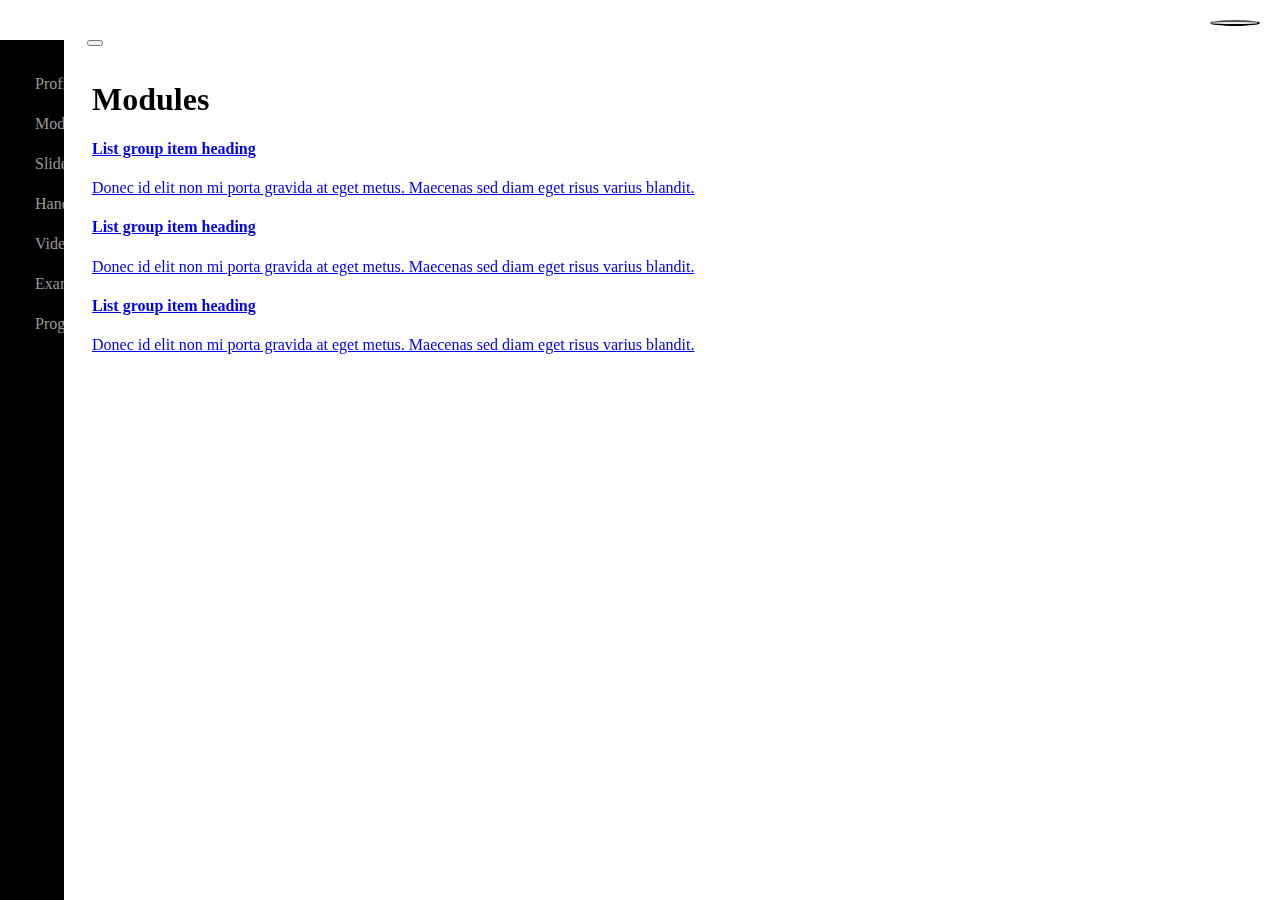
==== index.html @ 8448cd1f "Initial ui" ====
<!DOCTYPE html>
<html lang="en">

<head>

    <meta charset="utf-8">
    <meta http-equiv="X-UA-Compatible" content="IE=edge">
    <meta name="viewport" content="width=device-width, initial-scale=1">
    <meta name="description" content="">
    <meta name="author" content="">

    <title>Simple Sidebar - Start Bootstrap Template</title>

    <!-- Bootstrap Core CSS -->
    <link href="css/bootstrap.min.css" rel="stylesheet">

    <!-- Custom CSS -->
    <link href="css/simple-sidebar.css" rel="stylesheet">

    <!-- HTML5 Shim and Respond.js IE8 support of HTML5 elements and media queries -->
    <!-- WARNING: Respond.js doesn't work if you view the page via file:// -->
    <!--[if lt IE 9]>
        <script src="https://oss.maxcdn.com/libs/html5shiv/3.7.0/html5shiv.js"></script>
        <script src="https://oss.maxcdn.com/libs/respond.js/1.4.2/respond.min.js"></script>
    <![endif]-->

</head>

<body>

    <div id="wrapper">

        <!-- Sidebar -->
        <div id="sidebar-wrapper">
            <ul class="sidebar-nav">
                <li>
                   <a href="#"> <i class="glyphicon glyphicon-user"></i>  Profile</a>
                </li>
                <li>
                    <a href="#"> <i class="glyphicon glyphicon-th-list"></i> Modules</a>
                </li>
                 <li>
                    <a href="#"> <i class="glyphicon glyphicon-blackboard"></i> Slideshows</a>
                </li>
				 <li>
                    <a href="#"> <i class="glyphicon glyphicon-file"></i> Handouts</a>
                </li>
				 <li>
                    <a href="#"> <i class="glyphicon glyphicon-expand"></i> Videos</a>
                </li>
				 <li>
                    <a href="#"> <i class="glyphicon glyphicon-edit"></i> Exams</a>
                </li>
				 <li>
                    <a href="#"> <i class="glyphicon glyphicon-tasks"></i> Progress</a>
                </li>
            </ul>
        </div>
        <!-- /#sidebar-wrapper -->
		 <!-- Navbar -->
		<div class="navbar navbar-default navbar-inverse navbar-fixed-top" id="navbar-toggle">
			<button type="button" class="navbar-toggle"  id="menu-toggle">
			  <span class="icon-bar"></span>
			  <span class="icon-bar"></span>
			  <span class="icon-bar"></span>
			</button>
				
		</div>
        <!-- Page Content -->
        <div id="page-content-wrapper">
            <div class="container-fluid">
                <div class="row">
                    <div class="col-lg-12">
                        <h1>Modules</h1>
                        <div class="list-group">
						  <a href="#" class="list-group-item active">
							<h4 class="list-group-item-heading">List group item heading</h4>
							<p class="list-group-item-text">Donec id elit non mi porta gravida at eget metus. Maecenas sed diam eget risus varius blandit.</p>
						  </a>
						  <a href="#" class="list-group-item">
							<h4 class="list-group-item-heading">List group item heading</h4>
							<p class="list-group-item-text">Donec id elit non mi porta gravida at eget metus. Maecenas sed diam eget risus varius blandit.</p>
						  </a>
						  <a href="#" class="list-group-item">
							<h4 class="list-group-item-heading">List group item heading</h4>
							<p class="list-group-item-text">Donec id elit non mi porta gravida at eget metus. Maecenas sed diam eget risus varius blandit.</p>
						  </a>
						</div>
                    </div>
                </div>
            </div>
				<button type="button" class="btn btn-primary btn-lg btn-fab top right"><span class="glyphicon glyphicon-plus" aria-hidden="true"></span></button>
        </div>
        <!-- /#page-content-wrapper -->

    </div>
    <!-- /#wrapper -->

    <!-- jQuery -->
    <script src="js/jquery.js"></script>

    <!-- Bootstrap Core JavaScript -->
    <script src="js/bootstrap.min.js"></script>

    <!-- Menu Toggle Script -->
    <script>
    $("#menu-toggle").click(function(e) {
        e.preventDefault();
        $("#wrapper").toggleClass("toggled");
    });
    </script>

</body>

</html>
---- css/simple-sidebar.css ----
/*!
 * Start Bootstrap - Simple Sidebar HTML Template (http://startbootstrap.com)
 * Code licensed under the Apache License v2.0.
 * For details, see http://www.apache.org/licenses/LICENSE-2.0.
 */

/* Toggle Styles */

#wrapper {
    padding-left: 0;
    -webkit-transition: all 0.5s ease;
    -moz-transition: all 0.5s ease;
    -o-transition: all 0.5s ease;
    transition: all 0.5s ease;
}

#wrapper.toggled {
    padding-left: 250px;
}

#sidebar-wrapper {
    z-index: 0;
    position: fixed;
    left: 250px;
    width: 0;
    height: 100%;
    margin-left: -250px;
    overflow-y: auto;
    background: #000;
    -webkit-transition: all 0.5s ease;
    -moz-transition: all 0.5s ease;
    -o-transition: all 0.5s ease;
    transition: all 0.5s ease;
}

#wrapper.toggled #sidebar-wrapper {
    width: 250px;
}
#page-content-wrapper {
    width: 100%;
    position: absolute;
    padding: 15px;
	margin-top:40px;
}
#wrapper.toggled #navbar-toggle{
	left:250px;
	right:-250px;
}
#navbar-toggle{
	z-index:1;
	-webkit-transition: all 0.5s ease;
    -moz-transition: all 0.5s ease;
    -o-transition: all 0.5s ease;
    transition: all 0.5s ease;
}
#wrapper.toggled #page-content-wrapper {
    position: absolute;
    margin-right: -250px;
}

/* Sidebar Styles */

.sidebar-nav {
    position: absolute;
    top: 24px;
    width: 250px;
    margin: 0;
    padding: 0;
    list-style: none;
}

.sidebar-nav li {
    text-indent: 20px;
    line-height: 40px;
	margin-left:15px;
}

.sidebar-nav li a {
    display: block;
    text-decoration: none;
    color: #999999;
}

.sidebar-nav li a:hover {
    text-decoration: none;
    color: #fff;
    background: rgba(255,255,255,0.2);
}

.sidebar-nav li a:active,
.sidebar-nav li a:focus {
    text-decoration: none;
}

.sidebar-nav > .sidebar-brand {
    height: 65px;
    font-size: 18px;
    line-height: 60px;
}

.sidebar-nav > .sidebar-brand a {
    color: #999999;
}

.sidebar-nav > .sidebar-brand a:hover {
    color: #fff;
    background: none;
}
.sidebar-nav li a>i{
	margin-left:-24px;
	margin-right: 24px;
}
.navbar-toggle{
	float: left;
	margin-left: 15px;
}
.btn-fab{
    border-radius: 50%;
    width: 50px;
	z-index: 2;
	position:fixed;
}
.btn-fab.top{ top:20px;}
.btn-fab.bottom{bottom:20px;}
.btn-fab.left{left:20px;}
.btn-fab.right{right:20px;}
@media (min-width: 0) {
	.navbar-toggle{
		  display: block; /* force showing the toggle */
	}
}
@media(min-width:768px) {
    #wrapper {
       padding-left: 64px;
    }
    #wrapper.toggled {
       padding-left: 250px;
    }
	#wrapper.toggled  #navbar-toggle,#navbar-toggle{
		left:0;
		right:0;
	 }
    #sidebar-wrapper {
        width: 64px;
    }

    #wrapper.toggled #sidebar-wrapper {
        width: 250px;
    }

    #page-content-wrapper {
        padding: 20px;
        position: relative;
    }

    #wrapper.toggled #page-content-wrapper {
        position: relative;
        margin-right: 0;
    }
}
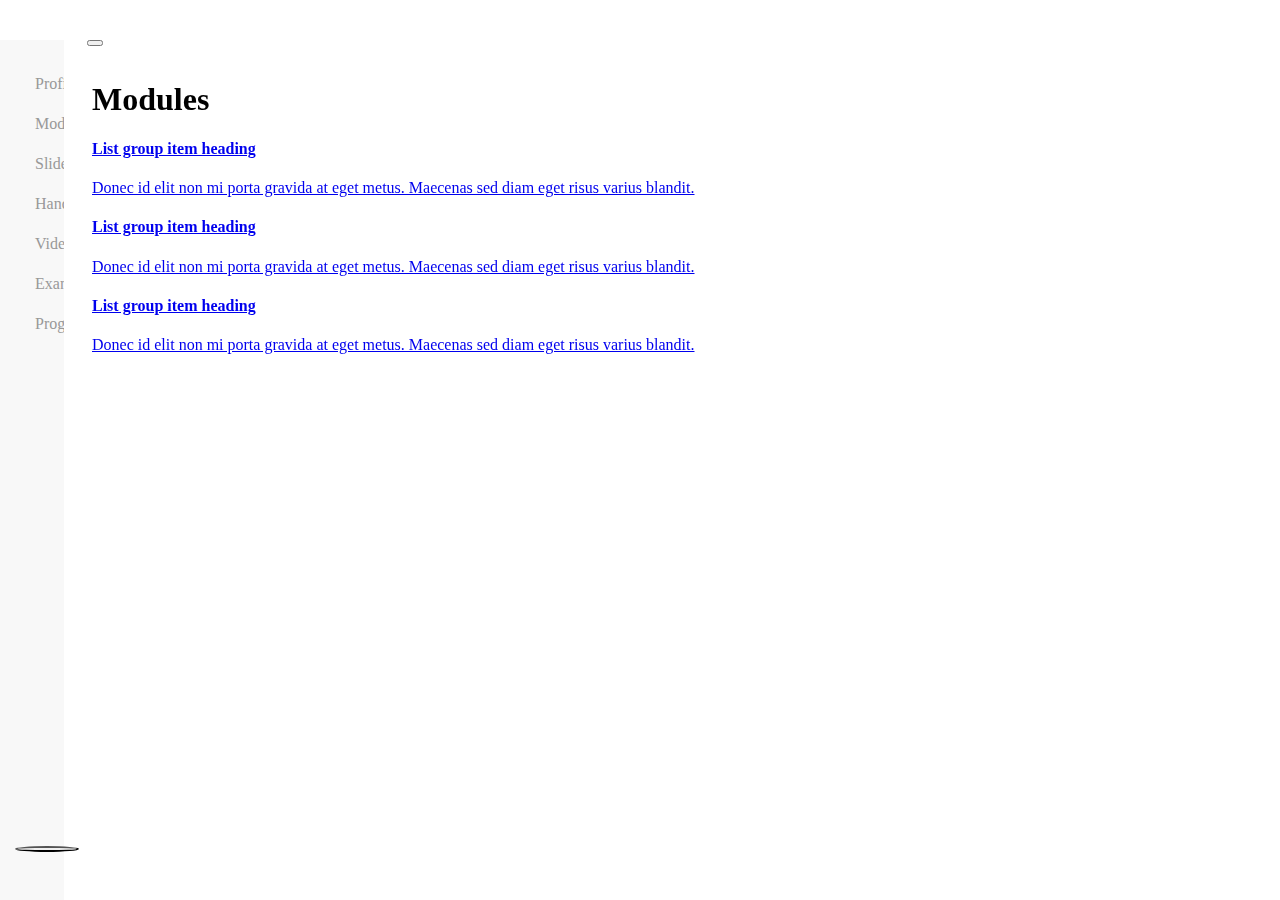
==== commit 6347d861: "Adjust fab button placement" ====
--- a/index.html
+++ b/index.html
@@ -58,7 +58,7 @@
         </div>
         <!-- /#sidebar-wrapper -->
 		 <!-- Navbar -->
-		<div class="navbar navbar-default navbar-inverse navbar-fixed-top" id="navbar-toggle">
+		<div class="navbar navbar-default navbar-fixed-top" id="navbar-toggle">
 			<button type="button" class="navbar-toggle"  id="menu-toggle">
 			  <span class="icon-bar"></span>
 			  <span class="icon-bar"></span>
@@ -89,7 +89,7 @@
                     </div>
                 </div>
             </div>
-				<button type="button" class="btn btn-primary btn-lg btn-fab top right"><span class="glyphicon glyphicon-plus" aria-hidden="true"></span></button>
+				<button type="button" class="btn btn-primary btn-md btn-fab bottom left"><span class="glyphicon glyphicon-plus" aria-hidden="true"></span></button>
         </div>
         <!-- /#page-content-wrapper -->
 
--- a/css/simple-sidebar.css
+++ b/css/simple-sidebar.css
@@ -26,7 +26,7 @@
     height: 100%;
     margin-left: -250px;
     overflow-y: auto;
-    background: #000;
+    background: #F8F8F8;
     -webkit-transition: all 0.5s ease;
     -moz-transition: all 0.5s ease;
     -o-transition: all 0.5s ease;
@@ -72,13 +72,13 @@
 .sidebar-nav li {
     text-indent: 20px;
     line-height: 40px;
-	margin-left:15px;
 }
 
 .sidebar-nav li a {
     display: block;
     text-decoration: none;
     color: #999999;
+	margin-left:15px;
 }
 
 .sidebar-nav li a:hover {
@@ -110,20 +110,26 @@
 	margin-left:-24px;
 	margin-right: 24px;
 }
+.sidebar-nav li:hover {
+	background:#eee;
+}
+.sidebar-nav li:hover  a{
+	color:#337ab7;
+}
 .navbar-toggle{
 	float: left;
 	margin-left: 15px;
 }
 .btn-fab{
     border-radius: 50%;
-    width: 50px;
+    width: 4rem;
 	z-index: 2;
 	position:fixed;
 }
-.btn-fab.top{ top:20px;}
-.btn-fab.bottom{bottom:20px;}
-.btn-fab.left{left:20px;}
-.btn-fab.right{right:20px;}
+.btn-fab.top{ top:3rem;}
+.btn-fab.bottom{bottom:3rem;}
+.btn-fab.left{left:15px;}
+.btn-fab.right{right:15px;}
 @media (min-width: 0) {
 	.navbar-toggle{
 		  display: block; /* force showing the toggle */
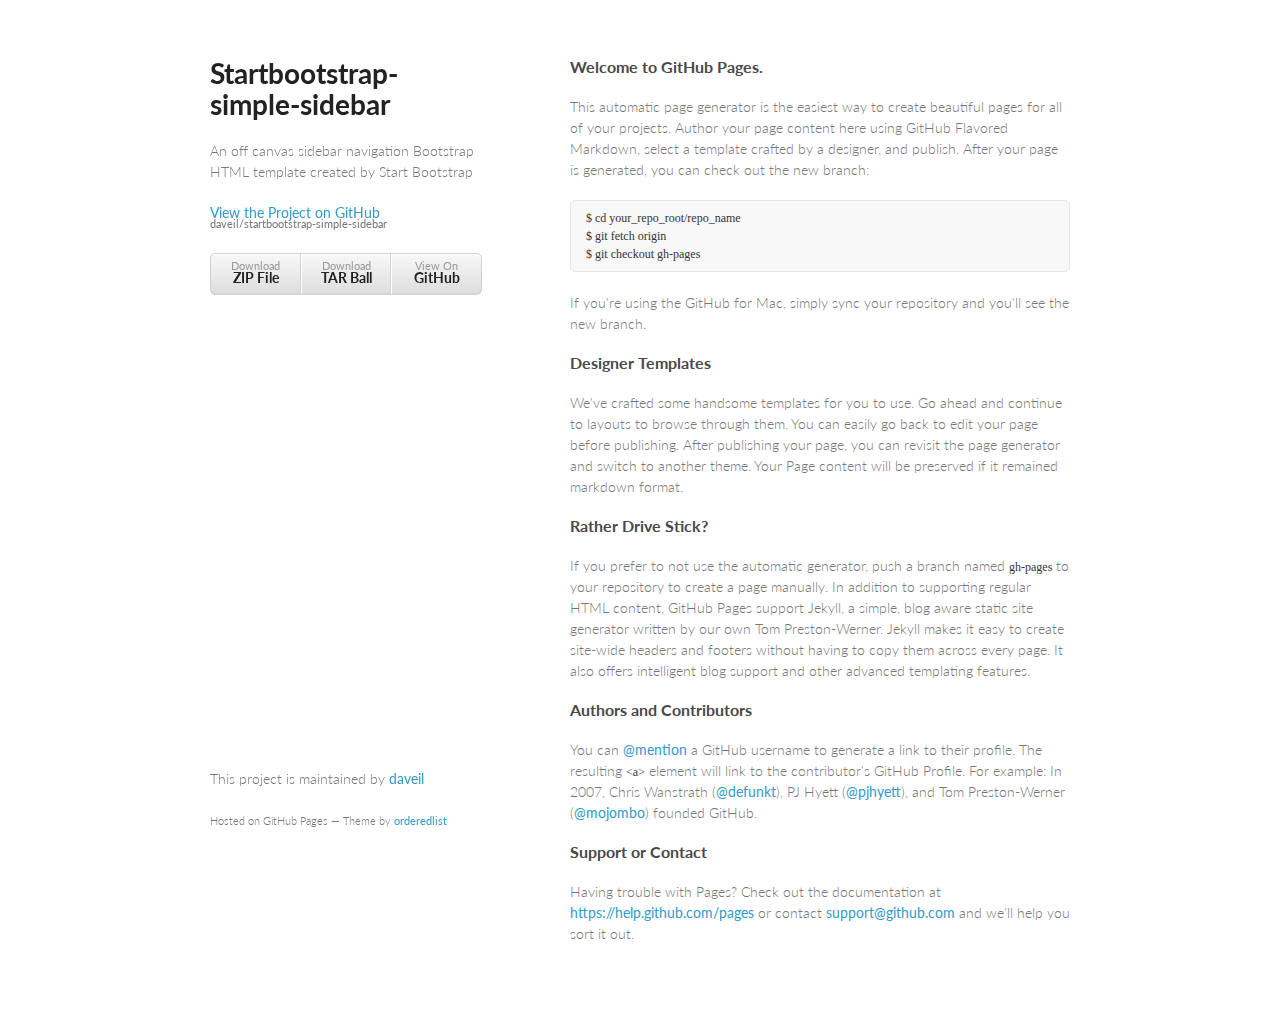
==== commit 0259909e: "Create gh-pages branch via GitHub" ====
--- a/index.html
+++ b/index.html
@@ -1,115 +1,71 @@
-<!DOCTYPE html>
-<html lang="en">
+<!doctype html>
+<html>
+  <head>
+    <meta charset="utf-8">
+    <meta http-equiv="X-UA-Compatible" content="chrome=1">
+    <title>Startbootstrap-simple-sidebar by daveil</title>
 
-<head>
+    <link rel="stylesheet" href="stylesheets/styles.css">
+    <link rel="stylesheet" href="stylesheets/pygment_trac.css">
+    <meta name="viewport" content="width=device-width, initial-scale=1, user-scalable=no">
+    <!--[if lt IE 9]>
+    <script src="//html5shiv.googlecode.com/svn/trunk/html5.js"></script>
+    <![endif]-->
+  </head>
+  <body>
+    <div class="wrapper">
+      <header>
+        <h1>Startbootstrap-simple-sidebar</h1>
+        <p>An off canvas sidebar navigation Bootstrap HTML template created by Start Bootstrap</p>
 
-    <meta charset="utf-8">
-    <meta http-equiv="X-UA-Compatible" content="IE=edge">
-    <meta name="viewport" content="width=device-width, initial-scale=1">
-    <meta name="description" content="">
-    <meta name="author" content="">
+        <p class="view"><a href="https://github.com/daveil/startbootstrap-simple-sidebar">View the Project on GitHub <small>daveil/startbootstrap-simple-sidebar</small></a></p>
 
-    <title>Simple Sidebar - Start Bootstrap Template</title>
 
-    <!-- Bootstrap Core CSS -->
-    <link href="css/bootstrap.min.css" rel="stylesheet">
+        <ul>
+          <li><a href="https://github.com/daveil/startbootstrap-simple-sidebar/zipball/master">Download <strong>ZIP File</strong></a></li>
+          <li><a href="https://github.com/daveil/startbootstrap-simple-sidebar/tarball/master">Download <strong>TAR Ball</strong></a></li>
+          <li><a href="https://github.com/daveil/startbootstrap-simple-sidebar">View On <strong>GitHub</strong></a></li>
+        </ul>
+      </header>
+      <section>
+        <h3>
+<a id="welcome-to-github-pages" class="anchor" href="#welcome-to-github-pages" aria-hidden="true"><span class="octicon octicon-link"></span></a>Welcome to GitHub Pages.</h3>
 
-    <!-- Custom CSS -->
-    <link href="css/simple-sidebar.css" rel="stylesheet">
+<p>This automatic page generator is the easiest way to create beautiful pages for all of your projects. Author your page content here using GitHub Flavored Markdown, select a template crafted by a designer, and publish. After your page is generated, you can check out the new branch:</p>
 
-    <!-- HTML5 Shim and Respond.js IE8 support of HTML5 elements and media queries -->
-    <!-- WARNING: Respond.js doesn't work if you view the page via file:// -->
-    <!--[if lt IE 9]>
-        <script src="https://oss.maxcdn.com/libs/html5shiv/3.7.0/html5shiv.js"></script>
-        <script src="https://oss.maxcdn.com/libs/respond.js/1.4.2/respond.min.js"></script>
-    <![endif]-->
+<pre><code>$ cd your_repo_root/repo_name
+$ git fetch origin
+$ git checkout gh-pages
+</code></pre>
 
-</head>
+<p>If you're using the GitHub for Mac, simply sync your repository and you'll see the new branch.</p>
 
-<body>
+<h3>
+<a id="designer-templates" class="anchor" href="#designer-templates" aria-hidden="true"><span class="octicon octicon-link"></span></a>Designer Templates</h3>
 
-    <div id="wrapper">
+<p>We've crafted some handsome templates for you to use. Go ahead and continue to layouts to browse through them. You can easily go back to edit your page before publishing. After publishing your page, you can revisit the page generator and switch to another theme. Your Page content will be preserved if it remained markdown format.</p>
 
-        <!-- Sidebar -->
-        <div id="sidebar-wrapper">
-            <ul class="sidebar-nav">
-                <li>
-                   <a href="#"> <i class="glyphicon glyphicon-user"></i>  Profile</a>
-                </li>
-                <li>
-                    <a href="#"> <i class="glyphicon glyphicon-th-list"></i> Modules</a>
-                </li>
-                 <li>
-                    <a href="#"> <i class="glyphicon glyphicon-blackboard"></i> Slideshows</a>
-                </li>
-				 <li>
-                    <a href="#"> <i class="glyphicon glyphicon-file"></i> Handouts</a>
-                </li>
-				 <li>
-                    <a href="#"> <i class="glyphicon glyphicon-expand"></i> Videos</a>
-                </li>
-				 <li>
-                    <a href="#"> <i class="glyphicon glyphicon-edit"></i> Exams</a>
-                </li>
-				 <li>
-                    <a href="#"> <i class="glyphicon glyphicon-tasks"></i> Progress</a>
-                </li>
-            </ul>
-        </div>
-        <!-- /#sidebar-wrapper -->
-		 <!-- Navbar -->
-		<div class="navbar navbar-default navbar-fixed-top" id="navbar-toggle">
-			<button type="button" class="navbar-toggle"  id="menu-toggle">
-			  <span class="icon-bar"></span>
-			  <span class="icon-bar"></span>
-			  <span class="icon-bar"></span>
-			</button>
-				
-		</div>
-        <!-- Page Content -->
-        <div id="page-content-wrapper">
-            <div class="container-fluid">
-                <div class="row">
-                    <div class="col-lg-12">
-                        <h1>Modules</h1>
-                        <div class="list-group">
-						  <a href="#" class="list-group-item active">
-							<h4 class="list-group-item-heading">List group item heading</h4>
-							<p class="list-group-item-text">Donec id elit non mi porta gravida at eget metus. Maecenas sed diam eget risus varius blandit.</p>
-						  </a>
-						  <a href="#" class="list-group-item">
-							<h4 class="list-group-item-heading">List group item heading</h4>
-							<p class="list-group-item-text">Donec id elit non mi porta gravida at eget metus. Maecenas sed diam eget risus varius blandit.</p>
-						  </a>
-						  <a href="#" class="list-group-item">
-							<h4 class="list-group-item-heading">List group item heading</h4>
-							<p class="list-group-item-text">Donec id elit non mi porta gravida at eget metus. Maecenas sed diam eget risus varius blandit.</p>
-						  </a>
-						</div>
-                    </div>
-                </div>
-            </div>
-				<button type="button" class="btn btn-primary btn-md btn-fab bottom left"><span class="glyphicon glyphicon-plus" aria-hidden="true"></span></button>
-        </div>
-        <!-- /#page-content-wrapper -->
+<h3>
+<a id="rather-drive-stick" class="anchor" href="#rather-drive-stick" aria-hidden="true"><span class="octicon octicon-link"></span></a>Rather Drive Stick?</h3>
 
+<p>If you prefer to not use the automatic generator, push a branch named <code>gh-pages</code> to your repository to create a page manually. In addition to supporting regular HTML content, GitHub Pages support Jekyll, a simple, blog aware static site generator written by our own Tom Preston-Werner. Jekyll makes it easy to create site-wide headers and footers without having to copy them across every page. It also offers intelligent blog support and other advanced templating features.</p>
+
+<h3>
+<a id="authors-and-contributors" class="anchor" href="#authors-and-contributors" aria-hidden="true"><span class="octicon octicon-link"></span></a>Authors and Contributors</h3>
+
+<p>You can <a href="https://github.com/blog/821" class="user-mention">@mention</a> a GitHub username to generate a link to their profile. The resulting <code>&lt;a&gt;</code> element will link to the contributor's GitHub Profile. For example: In 2007, Chris Wanstrath (<a href="https://github.com/defunkt" class="user-mention">@defunkt</a>), PJ Hyett (<a href="https://github.com/pjhyett" class="user-mention">@pjhyett</a>), and Tom Preston-Werner (<a href="https://github.com/mojombo" class="user-mention">@mojombo</a>) founded GitHub.</p>
+
+<h3>
+<a id="support-or-contact" class="anchor" href="#support-or-contact" aria-hidden="true"><span class="octicon octicon-link"></span></a>Support or Contact</h3>
+
+<p>Having trouble with Pages? Check out the documentation at <a href="https://help.github.com/pages">https://help.github.com/pages</a> or contact <a href="mailto:support@github.com">support@github.com</a> and we’ll help you sort it out.</p>
+      </section>
+      <footer>
+        <p>This project is maintained by <a href="https://github.com/daveil">daveil</a></p>
+        <p><small>Hosted on GitHub Pages &mdash; Theme by <a href="https://github.com/orderedlist">orderedlist</a></small></p>
+      </footer>
     </div>
-    <!-- /#wrapper -->
-
-    <!-- jQuery -->
-    <script src="js/jquery.js"></script>
-
-    <!-- Bootstrap Core JavaScript -->
-    <script src="js/bootstrap.min.js"></script>
-
-    <!-- Menu Toggle Script -->
-    <script>
-    $("#menu-toggle").click(function(e) {
-        e.preventDefault();
-        $("#wrapper").toggleClass("toggled");
-    });
-    </script>
-
-</body>
-
-</html>
+    <script src="javascripts/scale.fix.js"></script>
+    
+  </body>
+</html>--- a/stylesheets/styles.css
+++ b/stylesheets/styles.css
@@ -0,0 +1,255 @@
+@import url(https://fonts.googleapis.com/css?family=Lato:300italic,700italic,300,700);
+
+body {
+  padding:50px;
+  font:14px/1.5 Lato, "Helvetica Neue", Helvetica, Arial, sans-serif;
+  color:#777;
+  font-weight:300;
+}
+
+h1, h2, h3, h4, h5, h6 {
+  color:#222;
+  margin:0 0 20px;
+}
+
+p, ul, ol, table, pre, dl {
+  margin:0 0 20px;
+}
+
+h1, h2, h3 {
+  line-height:1.1;
+}
+
+h1 {
+  font-size:28px;
+}
+
+h2 {
+  color:#393939;
+}
+
+h3, h4, h5, h6 {
+  color:#494949;
+}
+
+a {
+  color:#39c;
+  font-weight:400;
+  text-decoration:none;
+}
+
+a small {
+  font-size:11px;
+  color:#777;
+  margin-top:-0.6em;
+  display:block;
+}
+
+.wrapper {
+  width:860px;
+  margin:0 auto;
+}
+
+blockquote {
+  border-left:1px solid #e5e5e5;
+  margin:0;
+  padding:0 0 0 20px;
+  font-style:italic;
+}
+
+code, pre {
+  font-family:Monaco, Bitstream Vera Sans Mono, Lucida Console, Terminal;
+  color:#333;
+  font-size:12px;
+}
+
+pre {
+  padding:8px 15px;
+  background: #f8f8f8;  
+  border-radius:5px;
+  border:1px solid #e5e5e5;
+  overflow-x: auto;
+}
+
+table {
+  width:100%;
+  border-collapse:collapse;
+}
+
+th, td {
+  text-align:left;
+  padding:5px 10px;
+  border-bottom:1px solid #e5e5e5;
+}
+
+dt {
+  color:#444;
+  font-weight:700;
+}
+
+th {
+  color:#444;
+}
+
+img {
+  max-width:100%;
+}
+
+header {
+  width:270px;
+  float:left;
+  position:fixed;
+}
+
+header ul {
+  list-style:none;
+  height:40px;
+  
+  padding:0;
+  
+  background: #eee;
+  background: -moz-linear-gradient(top, #f8f8f8 0%, #dddddd 100%);
+  background: -webkit-gradient(linear, left top, left bottom, color-stop(0%,#f8f8f8), color-stop(100%,#dddddd));
+  background: -webkit-linear-gradient(top, #f8f8f8 0%,#dddddd 100%);
+  background: -o-linear-gradient(top, #f8f8f8 0%,#dddddd 100%);
+  background: -ms-linear-gradient(top, #f8f8f8 0%,#dddddd 100%);
+  background: linear-gradient(top, #f8f8f8 0%,#dddddd 100%);
+  
+  border-radius:5px;
+  border:1px solid #d2d2d2;
+  box-shadow:inset #fff 0 1px 0, inset rgba(0,0,0,0.03) 0 -1px 0;
+  width:270px;
+}
+
+header li {
+  width:89px;
+  float:left;
+  border-right:1px solid #d2d2d2;
+  height:40px;
+}
+
+header ul a {
+  line-height:1;
+  font-size:11px;
+  color:#999;
+  display:block;
+  text-align:center;
+  padding-top:6px;
+  height:40px;
+}
+
+strong {
+  color:#222;
+  font-weight:700;
+}
+
+header ul li + li {
+  width:88px;
+  border-left:1px solid #fff;
+}
+
+header ul li + li + li {
+  border-right:none;
+  width:89px;
+}
+
+header ul a strong {
+  font-size:14px;
+  display:block;
+  color:#222;
+}
+
+section {
+  width:500px;
+  float:right;
+  padding-bottom:50px;
+}
+
+small {
+  font-size:11px;
+}
+
+hr {
+  border:0;
+  background:#e5e5e5;
+  height:1px;
+  margin:0 0 20px;
+}
+
+footer {
+  width:270px;
+  float:left;
+  position:fixed;
+  bottom:50px;
+}
+
+@media print, screen and (max-width: 960px) {
+  
+  div.wrapper {
+    width:auto;
+    margin:0;
+  }
+  
+  header, section, footer {
+    float:none;
+    position:static;
+    width:auto;
+  }
+  
+  header {
+    padding-right:320px;
+  }
+  
+  section {
+    border:1px solid #e5e5e5;
+    border-width:1px 0;
+    padding:20px 0;
+    margin:0 0 20px;
+  }
+  
+  header a small {
+    display:inline;
+  }
+  
+  header ul {
+    position:absolute;
+    right:50px;
+    top:52px;
+  }
+}
+
+@media print, screen and (max-width: 720px) {
+  body {
+    word-wrap:break-word;
+  }
+  
+  header {
+    padding:0;
+  }
+  
+  header ul, header p.view {
+    position:static;
+  }
+  
+  pre, code {
+    word-wrap:normal;
+  }
+}
+
+@media print, screen and (max-width: 480px) {
+  body {
+    padding:15px;
+  }
+  
+  header ul {
+    display:none;
+  }
+}
+
+@media print {
+  body {
+    padding:0.4in;
+    font-size:12pt;
+    color:#444;
+  }
+}
--- a/stylesheets/pygment_trac.css
+++ b/stylesheets/pygment_trac.css
@@ -0,0 +1,69 @@
+.highlight  { background: #ffffff; }
+.highlight .c { color: #999988; font-style: italic } /* Comment */
+.highlight .err { color: #a61717; background-color: #e3d2d2 } /* Error */
+.highlight .k { font-weight: bold } /* Keyword */
+.highlight .o { font-weight: bold } /* Operator */
+.highlight .cm { color: #999988; font-style: italic } /* Comment.Multiline */
+.highlight .cp { color: #999999; font-weight: bold } /* Comment.Preproc */
+.highlight .c1 { color: #999988; font-style: italic } /* Comment.Single */
+.highlight .cs { color: #999999; font-weight: bold; font-style: italic } /* Comment.Special */
+.highlight .gd { color: #000000; background-color: #ffdddd } /* Generic.Deleted */
+.highlight .gd .x { color: #000000; background-color: #ffaaaa } /* Generic.Deleted.Specific */
+.highlight .ge { font-style: italic } /* Generic.Emph */
+.highlight .gr { color: #aa0000 } /* Generic.Error */
+.highlight .gh { color: #999999 } /* Generic.Heading */
+.highlight .gi { color: #000000; background-color: #ddffdd } /* Generic.Inserted */
+.highlight .gi .x { color: #000000; background-color: #aaffaa } /* Generic.Inserted.Specific */
+.highlight .go { color: #888888 } /* Generic.Output */
+.highlight .gp { color: #555555 } /* Generic.Prompt */
+.highlight .gs { font-weight: bold } /* Generic.Strong */
+.highlight .gu { color: #800080; font-weight: bold; } /* Generic.Subheading */
+.highlight .gt { color: #aa0000 } /* Generic.Traceback */
+.highlight .kc { font-weight: bold } /* Keyword.Constant */
+.highlight .kd { font-weight: bold } /* Keyword.Declaration */
+.highlight .kn { font-weight: bold } /* Keyword.Namespace */
+.highlight .kp { font-weight: bold } /* Keyword.Pseudo */
+.highlight .kr { font-weight: bold } /* Keyword.Reserved */
+.highlight .kt { color: #445588; font-weight: bold } /* Keyword.Type */
+.highlight .m { color: #009999 } /* Literal.Number */
+.highlight .s { color: #d14 } /* Literal.String */
+.highlight .na { color: #008080 } /* Name.Attribute */
+.highlight .nb { color: #0086B3 } /* Name.Builtin */
+.highlight .nc { color: #445588; font-weight: bold } /* Name.Class */
+.highlight .no { color: #008080 } /* Name.Constant */
+.highlight .ni { color: #800080 } /* Name.Entity */
+.highlight .ne { color: #990000; font-weight: bold } /* Name.Exception */
+.highlight .nf { color: #990000; font-weight: bold } /* Name.Function */
+.highlight .nn { color: #555555 } /* Name.Namespace */
+.highlight .nt { color: #000080 } /* Name.Tag */
+.highlight .nv { color: #008080 } /* Name.Variable */
+.highlight .ow { font-weight: bold } /* Operator.Word */
+.highlight .w { color: #bbbbbb } /* Text.Whitespace */
+.highlight .mf { color: #009999 } /* Literal.Number.Float */
+.highlight .mh { color: #009999 } /* Literal.Number.Hex */
+.highlight .mi { color: #009999 } /* Literal.Number.Integer */
+.highlight .mo { color: #009999 } /* Literal.Number.Oct */
+.highlight .sb { color: #d14 } /* Literal.String.Backtick */
+.highlight .sc { color: #d14 } /* Literal.String.Char */
+.highlight .sd { color: #d14 } /* Literal.String.Doc */
+.highlight .s2 { color: #d14 } /* Literal.String.Double */
+.highlight .se { color: #d14 } /* Literal.String.Escape */
+.highlight .sh { color: #d14 } /* Literal.String.Heredoc */
+.highlight .si { color: #d14 } /* Literal.String.Interpol */
+.highlight .sx { color: #d14 } /* Literal.String.Other */
+.highlight .sr { color: #009926 } /* Literal.String.Regex */
+.highlight .s1 { color: #d14 } /* Literal.String.Single */
+.highlight .ss { color: #990073 } /* Literal.String.Symbol */
+.highlight .bp { color: #999999 } /* Name.Builtin.Pseudo */
+.highlight .vc { color: #008080 } /* Name.Variable.Class */
+.highlight .vg { color: #008080 } /* Name.Variable.Global */
+.highlight .vi { color: #008080 } /* Name.Variable.Instance */
+.highlight .il { color: #009999 } /* Literal.Number.Integer.Long */
+
+.type-csharp .highlight .k { color: #0000FF }
+.type-csharp .highlight .kt { color: #0000FF }
+.type-csharp .highlight .nf { color: #000000; font-weight: normal }
+.type-csharp .highlight .nc { color: #2B91AF }
+.type-csharp .highlight .nn { color: #000000 }
+.type-csharp .highlight .s { color: #A31515 }
+.type-csharp .highlight .sc { color: #A31515 }
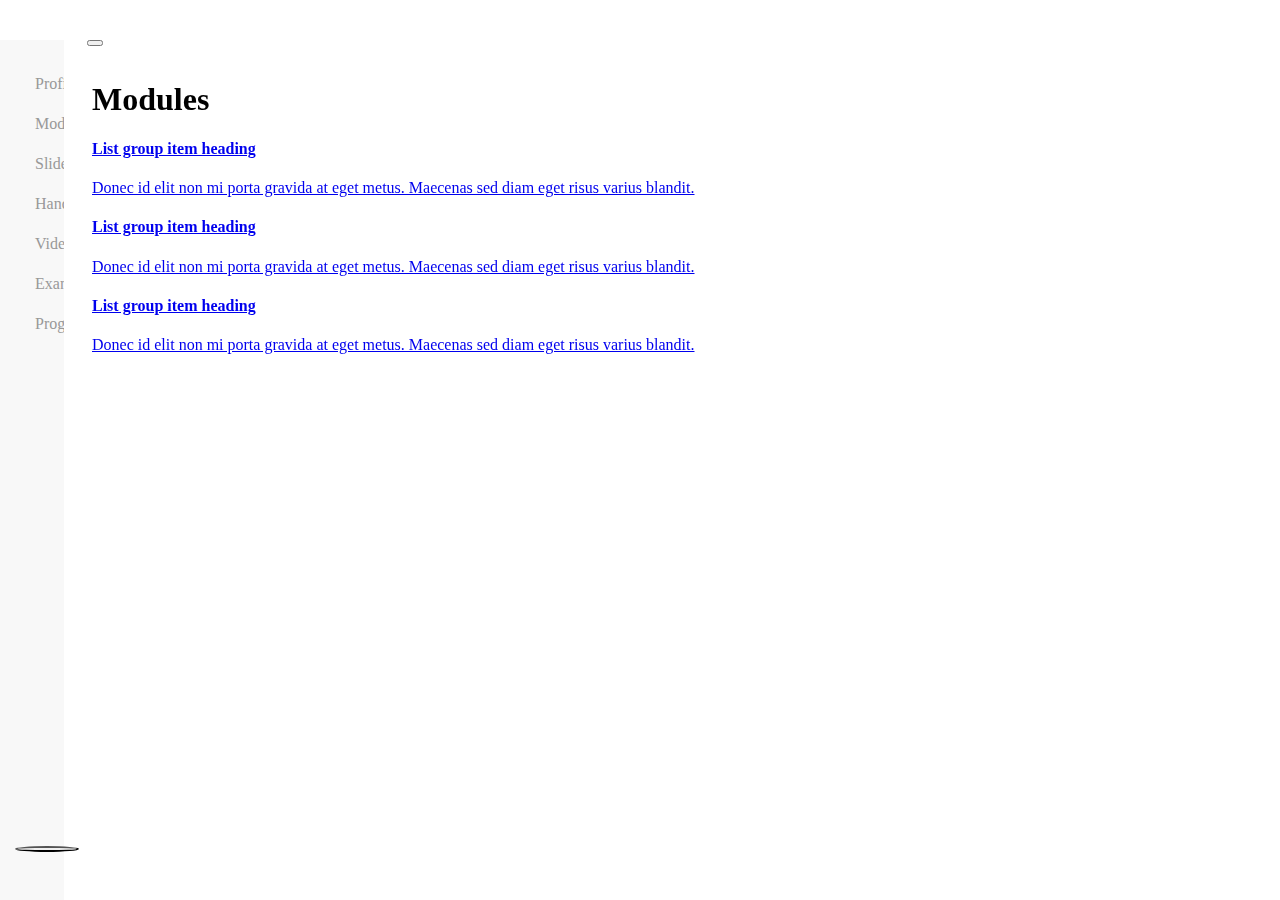
==== commit f8f90fa7: "Change markup" ====
--- a/index.html
+++ b/index.html
@@ -1,71 +1,115 @@
-<!doctype html>
-<html>
-  <head>
+<!DOCTYPE html>
+<html lang="en">
+
+<head>
+
     <meta charset="utf-8">
-    <meta http-equiv="X-UA-Compatible" content="chrome=1">
-    <title>Startbootstrap-simple-sidebar by daveil</title>
+    <meta http-equiv="X-UA-Compatible" content="IE=edge">
+    <meta name="viewport" content="width=device-width, initial-scale=1">
+    <meta name="description" content="">
+    <meta name="author" content="">
 
-    <link rel="stylesheet" href="stylesheets/styles.css">
-    <link rel="stylesheet" href="stylesheets/pygment_trac.css">
-    <meta name="viewport" content="width=device-width, initial-scale=1, user-scalable=no">
+    <title>Simple Sidebar - Start Bootstrap Template</title>
+
+    <!-- Bootstrap Core CSS -->
+    <link href="css/bootstrap.min.css" rel="stylesheet">
+
+    <!-- Custom CSS -->
+    <link href="css/simple-sidebar.css" rel="stylesheet">
+
+    <!-- HTML5 Shim and Respond.js IE8 support of HTML5 elements and media queries -->
+    <!-- WARNING: Respond.js doesn't work if you view the page via file:// -->
     <!--[if lt IE 9]>
-    <script src="//html5shiv.googlecode.com/svn/trunk/html5.js"></script>
+        <script src="https://oss.maxcdn.com/libs/html5shiv/3.7.0/html5shiv.js"></script>
+        <script src="https://oss.maxcdn.com/libs/respond.js/1.4.2/respond.min.js"></script>
     <![endif]-->
-  </head>
-  <body>
-    <div class="wrapper">
-      <header>
-        <h1>Startbootstrap-simple-sidebar</h1>
-        <p>An off canvas sidebar navigation Bootstrap HTML template created by Start Bootstrap</p>
 
-        <p class="view"><a href="https://github.com/daveil/startbootstrap-simple-sidebar">View the Project on GitHub <small>daveil/startbootstrap-simple-sidebar</small></a></p>
+</head>
 
+<body>
 
-        <ul>
-          <li><a href="https://github.com/daveil/startbootstrap-simple-sidebar/zipball/master">Download <strong>ZIP File</strong></a></li>
-          <li><a href="https://github.com/daveil/startbootstrap-simple-sidebar/tarball/master">Download <strong>TAR Ball</strong></a></li>
-          <li><a href="https://github.com/daveil/startbootstrap-simple-sidebar">View On <strong>GitHub</strong></a></li>
-        </ul>
-      </header>
-      <section>
-        <h3>
-<a id="welcome-to-github-pages" class="anchor" href="#welcome-to-github-pages" aria-hidden="true"><span class="octicon octicon-link"></span></a>Welcome to GitHub Pages.</h3>
+    <div id="wrapper">
 
-<p>This automatic page generator is the easiest way to create beautiful pages for all of your projects. Author your page content here using GitHub Flavored Markdown, select a template crafted by a designer, and publish. After your page is generated, you can check out the new branch:</p>
+        <!-- Sidebar -->
+        <div id="sidebar-wrapper">
+            <ul class="sidebar-nav">
+                <li>
+                   <a href="#"> <i class="glyphicon glyphicon-user"></i>  Profile</a>
+                </li>
+                <li>
+                    <a href="#"> <i class="glyphicon glyphicon-th-list"></i> Modules</a>
+                </li>
+                 <li>
+                    <a href="#"> <i class="glyphicon glyphicon-blackboard"></i> Slideshows</a>
+                </li>
+				 <li>
+                    <a href="#"> <i class="glyphicon glyphicon-file"></i> Handouts</a>
+                </li>
+				 <li>
+                    <a href="#"> <i class="glyphicon glyphicon-expand"></i> Videos</a>
+                </li>
+				 <li>
+                    <a href="#"> <i class="glyphicon glyphicon-edit"></i> Exams</a>
+                </li>
+				 <li>
+                    <a href="#"> <i class="glyphicon glyphicon-tasks"></i> Progress</a>
+                </li>
+            </ul>
+        </div>
+        <!-- /#sidebar-wrapper -->
+		 <!-- Navbar -->
+		<div class="navbar navbar-default navbar-fixed-top" id="navbar-toggle">
+			<button type="button" class="navbar-toggle"  id="menu-toggle">
+			  <span class="icon-bar"></span>
+			  <span class="icon-bar"></span>
+			  <span class="icon-bar"></span>
+			</button>
+				
+		</div>
+        <!-- Page Content -->
+        <div id="page-content-wrapper">
+            <div class="container-fluid">
+                <div class="row">
+                    <div class="col-lg-12">
+                        <h1>Modules</h1>
+                        <div class="list-group">
+						  <a href="#" class="list-group-item active">
+							<h4 class="list-group-item-heading">List group item heading</h4>
+							<p class="list-group-item-text">Donec id elit non mi porta gravida at eget metus. Maecenas sed diam eget risus varius blandit.</p>
+						  </a>
+						  <a href="#" class="list-group-item">
+							<h4 class="list-group-item-heading">List group item heading</h4>
+							<p class="list-group-item-text">Donec id elit non mi porta gravida at eget metus. Maecenas sed diam eget risus varius blandit.</p>
+						  </a>
+						  <a href="#" class="list-group-item">
+							<h4 class="list-group-item-heading">List group item heading</h4>
+							<p class="list-group-item-text">Donec id elit non mi porta gravida at eget metus. Maecenas sed diam eget risus varius blandit.</p>
+						  </a>
+						</div>
+                    </div>
+                </div>
+            </div>
+				<button type="button" class="btn btn-primary btn-md btn-fab bottom left"><span class="glyphicon glyphicon-plus" aria-hidden="true"></span></button>
+        </div>
+        <!-- /#page-content-wrapper -->
 
-<pre><code>$ cd your_repo_root/repo_name
-$ git fetch origin
-$ git checkout gh-pages
-</code></pre>
+    </div>
+    <!-- /#wrapper -->
 
-<p>If you're using the GitHub for Mac, simply sync your repository and you'll see the new branch.</p>
+    <!-- jQuery -->
+    <script src="js/jquery.js"></script>
 
-<h3>
-<a id="designer-templates" class="anchor" href="#designer-templates" aria-hidden="true"><span class="octicon octicon-link"></span></a>Designer Templates</h3>
+    <!-- Bootstrap Core JavaScript -->
+    <script src="js/bootstrap.min.js"></script>
 
-<p>We've crafted some handsome templates for you to use. Go ahead and continue to layouts to browse through them. You can easily go back to edit your page before publishing. After publishing your page, you can revisit the page generator and switch to another theme. Your Page content will be preserved if it remained markdown format.</p>
+    <!-- Menu Toggle Script -->
+    <script>
+    $("#menu-toggle").click(function(e) {
+        e.preventDefault();
+        $("#wrapper").toggleClass("toggled");
+    });
+    </script>
 
-<h3>
-<a id="rather-drive-stick" class="anchor" href="#rather-drive-stick" aria-hidden="true"><span class="octicon octicon-link"></span></a>Rather Drive Stick?</h3>
+</body>
 
-<p>If you prefer to not use the automatic generator, push a branch named <code>gh-pages</code> to your repository to create a page manually. In addition to supporting regular HTML content, GitHub Pages support Jekyll, a simple, blog aware static site generator written by our own Tom Preston-Werner. Jekyll makes it easy to create site-wide headers and footers without having to copy them across every page. It also offers intelligent blog support and other advanced templating features.</p>
-
-<h3>
-<a id="authors-and-contributors" class="anchor" href="#authors-and-contributors" aria-hidden="true"><span class="octicon octicon-link"></span></a>Authors and Contributors</h3>
-
-<p>You can <a href="https://github.com/blog/821" class="user-mention">@mention</a> a GitHub username to generate a link to their profile. The resulting <code>&lt;a&gt;</code> element will link to the contributor's GitHub Profile. For example: In 2007, Chris Wanstrath (<a href="https://github.com/defunkt" class="user-mention">@defunkt</a>), PJ Hyett (<a href="https://github.com/pjhyett" class="user-mention">@pjhyett</a>), and Tom Preston-Werner (<a href="https://github.com/mojombo" class="user-mention">@mojombo</a>) founded GitHub.</p>
-
-<h3>
-<a id="support-or-contact" class="anchor" href="#support-or-contact" aria-hidden="true"><span class="octicon octicon-link"></span></a>Support or Contact</h3>
-
-<p>Having trouble with Pages? Check out the documentation at <a href="https://help.github.com/pages">https://help.github.com/pages</a> or contact <a href="mailto:support@github.com">support@github.com</a> and we’ll help you sort it out.</p>
-      </section>
-      <footer>
-        <p>This project is maintained by <a href="https://github.com/daveil">daveil</a></p>
-        <p><small>Hosted on GitHub Pages &mdash; Theme by <a href="https://github.com/orderedlist">orderedlist</a></small></p>
-      </footer>
-    </div>
-    <script src="javascripts/scale.fix.js"></script>
-    
-  </body>
-</html>+</html>
--- a/css/simple-sidebar.css
+++ b/css/simple-sidebar.css
@@ -0,0 +1,166 @@
+/*!
+ * Start Bootstrap - Simple Sidebar HTML Template (http://startbootstrap.com)
+ * Code licensed under the Apache License v2.0.
+ * For details, see http://www.apache.org/licenses/LICENSE-2.0.
+ */
+
+/* Toggle Styles */
+
+#wrapper {
+    padding-left: 0;
+    -webkit-transition: all 0.5s ease;
+    -moz-transition: all 0.5s ease;
+    -o-transition: all 0.5s ease;
+    transition: all 0.5s ease;
+}
+
+#wrapper.toggled {
+    padding-left: 250px;
+}
+
+#sidebar-wrapper {
+    z-index: 0;
+    position: fixed;
+    left: 250px;
+    width: 0;
+    height: 100%;
+    margin-left: -250px;
+    overflow-y: auto;
+    background: #F8F8F8;
+    -webkit-transition: all 0.5s ease;
+    -moz-transition: all 0.5s ease;
+    -o-transition: all 0.5s ease;
+    transition: all 0.5s ease;
+}
+
+#wrapper.toggled #sidebar-wrapper {
+    width: 250px;
+}
+#page-content-wrapper {
+    width: 100%;
+    position: absolute;
+    padding: 15px;
+	margin-top:40px;
+}
+#wrapper.toggled #navbar-toggle{
+	left:250px;
+	right:-250px;
+}
+#navbar-toggle{
+	z-index:1;
+	-webkit-transition: all 0.5s ease;
+    -moz-transition: all 0.5s ease;
+    -o-transition: all 0.5s ease;
+    transition: all 0.5s ease;
+}
+#wrapper.toggled #page-content-wrapper {
+    position: absolute;
+    margin-right: -250px;
+}
+
+/* Sidebar Styles */
+
+.sidebar-nav {
+    position: absolute;
+    top: 24px;
+    width: 250px;
+    margin: 0;
+    padding: 0;
+    list-style: none;
+}
+
+.sidebar-nav li {
+    text-indent: 20px;
+    line-height: 40px;
+}
+
+.sidebar-nav li a {
+    display: block;
+    text-decoration: none;
+    color: #999999;
+	margin-left:15px;
+}
+
+.sidebar-nav li a:hover {
+    text-decoration: none;
+    color: #fff;
+    background: rgba(255,255,255,0.2);
+}
+
+.sidebar-nav li a:active,
+.sidebar-nav li a:focus {
+    text-decoration: none;
+}
+
+.sidebar-nav > .sidebar-brand {
+    height: 65px;
+    font-size: 18px;
+    line-height: 60px;
+}
+
+.sidebar-nav > .sidebar-brand a {
+    color: #999999;
+}
+
+.sidebar-nav > .sidebar-brand a:hover {
+    color: #fff;
+    background: none;
+}
+.sidebar-nav li a>i{
+	margin-left:-24px;
+	margin-right: 24px;
+}
+.sidebar-nav li:hover {
+	background:#eee;
+}
+.sidebar-nav li:hover  a{
+	color:#337ab7;
+}
+.navbar-toggle{
+	float: left;
+	margin-left: 15px;
+}
+.btn-fab{
+    border-radius: 50%;
+    width: 4rem;
+	z-index: 2;
+	position:fixed;
+}
+.btn-fab.top{ top:3rem;}
+.btn-fab.bottom{bottom:3rem;}
+.btn-fab.left{left:15px;}
+.btn-fab.right{right:15px;}
+@media (min-width: 0) {
+	.navbar-toggle{
+		  display: block; /* force showing the toggle */
+	}
+}
+@media(min-width:768px) {
+    #wrapper {
+       padding-left: 64px;
+    }
+    #wrapper.toggled {
+       padding-left: 250px;
+    }
+	#wrapper.toggled  #navbar-toggle,#navbar-toggle{
+		left:0;
+		right:0;
+	 }
+    #sidebar-wrapper {
+        width: 64px;
+    }
+
+    #wrapper.toggled #sidebar-wrapper {
+        width: 250px;
+    }
+
+    #page-content-wrapper {
+        padding: 20px;
+        position: relative;
+    }
+
+    #wrapper.toggled #page-content-wrapper {
+        position: relative;
+        margin-right: 0;
+    }
+}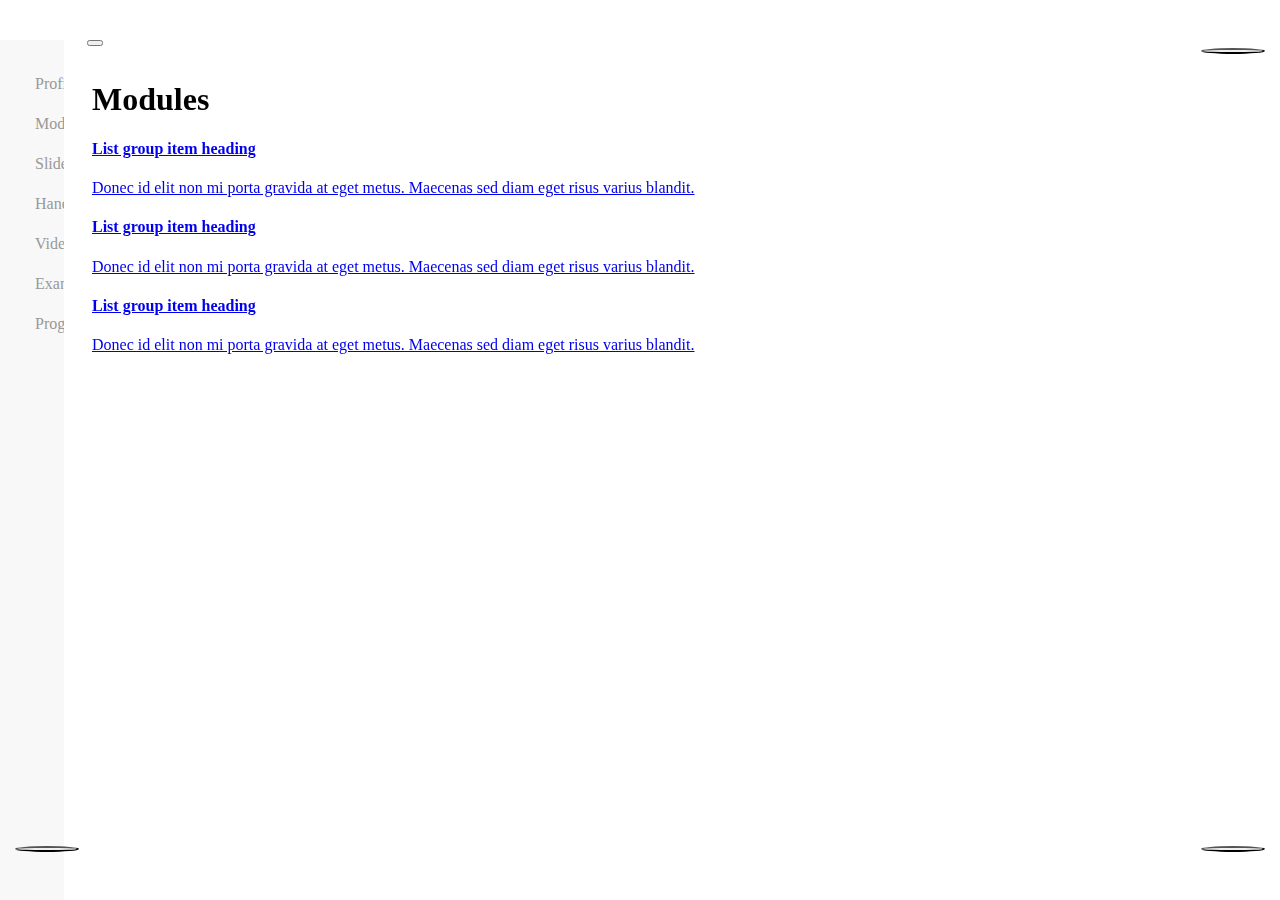
==== commit 933ea1cb: "Additional btn-fab" ====
--- a/index.html
+++ b/index.html
@@ -90,6 +90,8 @@
                 </div>
             </div>
 				<button type="button" class="btn btn-primary btn-md btn-fab bottom left"><span class="glyphicon glyphicon-plus" aria-hidden="true"></span></button>
+				<button type="button" class="btn btn-primary btn-md btn-fab bottom right"><span class="glyphicon glyphicon-play" aria-hidden="true"></span></button>
+				<button type="button" class="btn btn-primary btn-md btn-fab top right"><span class="glyphicon glyphicon-search" aria-hidden="true"></span></button>
         </div>
         <!-- /#page-content-wrapper -->
 
